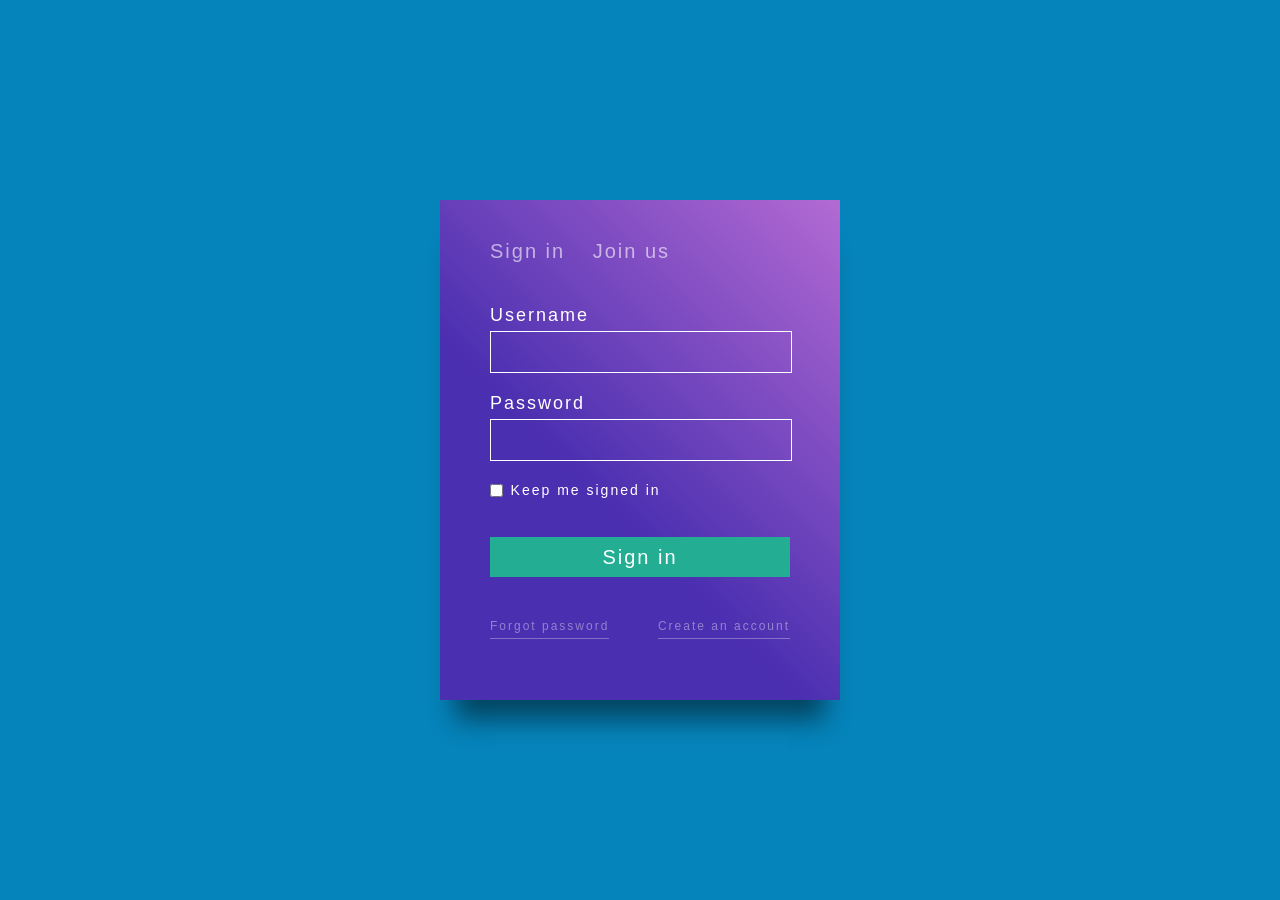
==== form.html @ 3fe83bd5 "add form" ====
<!DOCTYPE html>
<html lang="en">
<head>
    <meta charset="UTF-8">
    <title>Document</title>
    <link rel="stylesheet" href="style3.css">
</head>
<body>
    <div class="section">
        <div class="container">
            <div class="header">
                <a href="">Sign in</a>
                <a href="">Join us</a>
            </div>
            <form action="">
                <label for="">Username</label>
                <input type="text" name="login">
                <label for="">Password</label>
                <input type="password" name="password">
                <input type="checkbox" name="check" value="signed in">
                <label for="">Keep me signed in</label>
                <input type="submit" value="Sign in">
            </form>
            <div class="footer">
                <a href="">Forgot password</a>
                <a href="">Create an account</a>
            </div>
        </div>
    </div>
</body>
</html>
---- style3.css ----
*{
    margin: 0;
    padding: 0;
    color: white;
    font-size: 20px;
    font-family: sans-serif;
    letter-spacing: 2px;

}
body{
    background-color: rgb(5,132,187);
}
.section{
    width: 400px;
    height: 500px;
    background-image: linear-gradient(45deg, rgb(74,47,176) 40%, rgb(179,106,211) 100%);
    position: absolute;
    top: 50%;
    left: 50%;
    transform: translate(-50%, -50%);
    box-shadow: 0 35px 25px -15px rgba(0, 0, 0, 0.479);
}
.container{
    width: 300px;
    margin: 40px auto;
}
.header{
    margin-bottom: 40px;
}
.header a{
    color: rgba(255, 255, 255, 0.6);
    text-decoration: none;
    display: inline-block;
    margin-right: 20px;
}
.header a:hover{
    color: white;
    border-bottom: 2px solid rgb(228, 82, 73);
}
form{
    margin-bottom: 35px;
}
form label{
    font-size: 18px;
}
form input[type="text"],
form input[type="password"]{
    background: none;
    border: 1px solid white;
    width: 100%;
    height: 40px;
    display: block;
    margin: 5px 0 18px;
}
form input[type="checkbox"]+label{
    font-size: 14px;
    vertical-align: 2px;
}
form input[type="submit"]{
    display: block;
    width: 100%;
    height: 40px;
    background-color: rgb(35, 173, 147);
    border: none;
    margin-top: 35px;
}
.footer a{
    color: rgba(255, 255, 255, 0.4);
    font-size: 12px;
    text-decoration: none;
    display: inline-block;
    margin-right: 41px;
    padding-bottom:5px;
    border-bottom: 1px solid rgba(255, 255, 255, 0.3);
}
.footer a:last-child{
    margin-right: 0px;
}
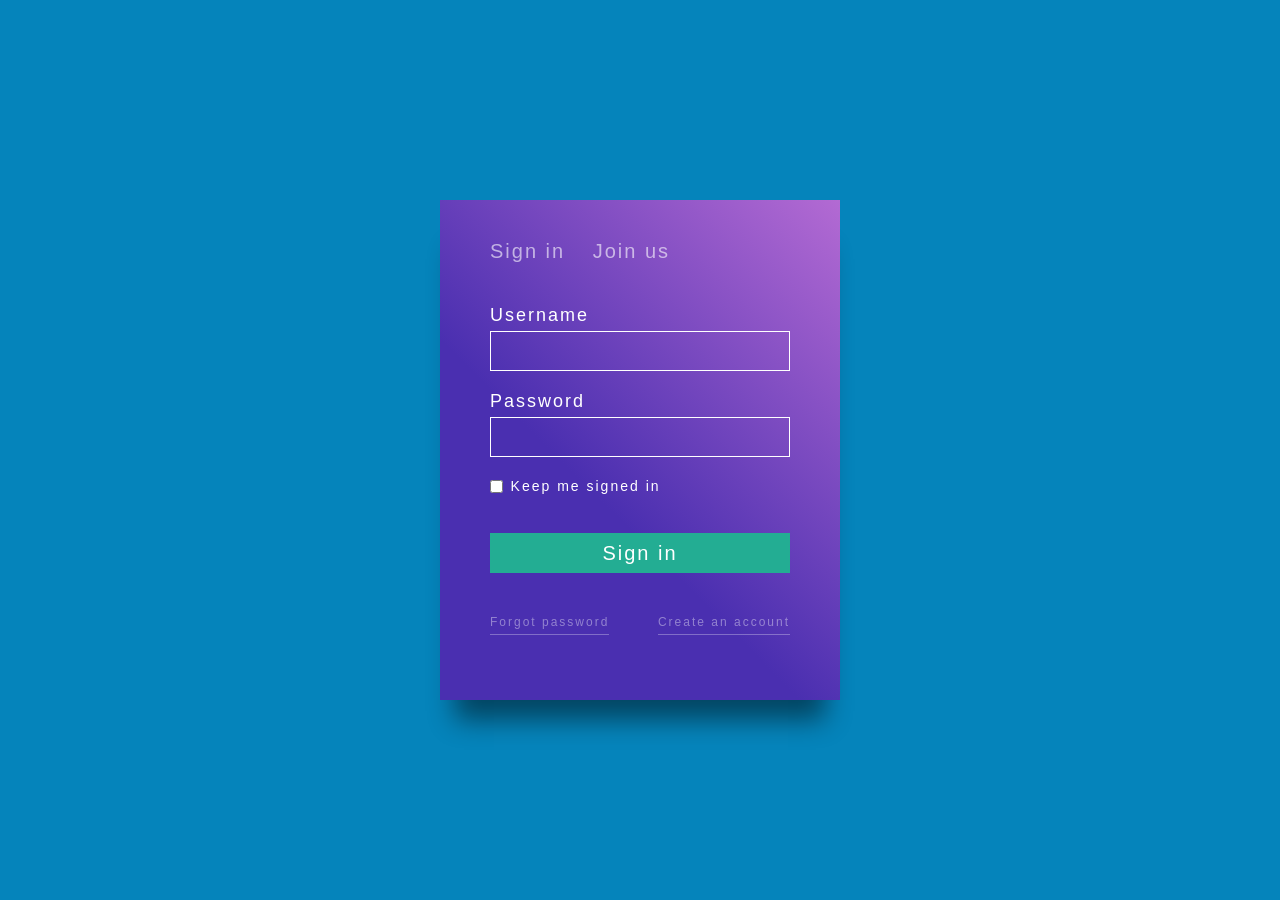
==== commit 79e21c93: "fix" ====
--- a/form.html
+++ b/form.html
@@ -12,7 +12,7 @@
                 <a href="">Sign in</a>
                 <a href="">Join us</a>
             </div>
-            <form action="">
+            <form action="get">
                 <label for="">Username</label>
                 <input type="text" name="login">
                 <label for="">Password</label>
--- a/style3.css
+++ b/style3.css
@@ -5,6 +5,7 @@
     font-size: 20px;
     font-family: sans-serif;
     letter-spacing: 2px;
+    box-sizing: border-box;
 
 }
 body{
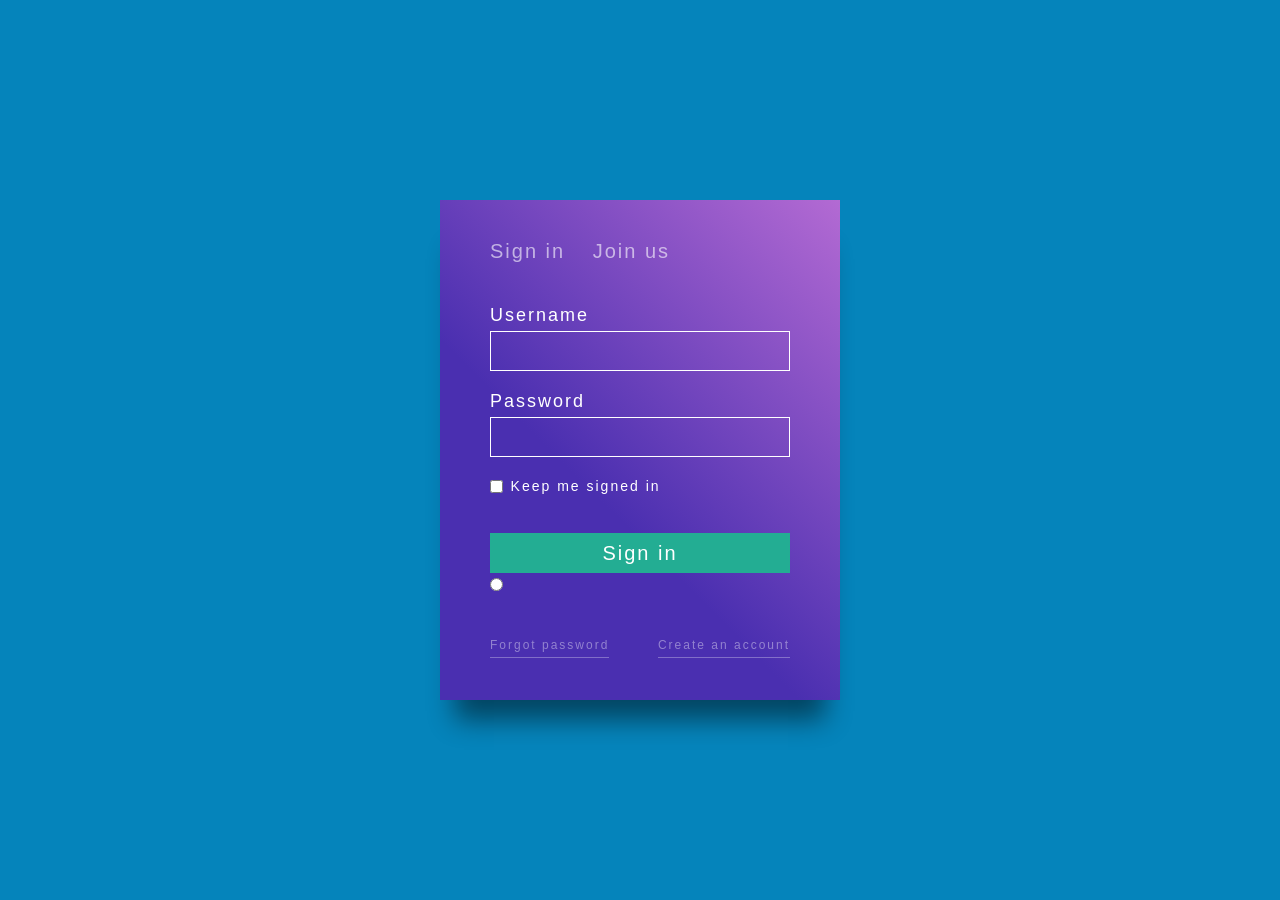
==== commit d944c9ca: "fix checkbox" ====
--- a/form.html
+++ b/form.html
@@ -12,14 +12,15 @@
                 <a href="">Sign in</a>
                 <a href="">Join us</a>
             </div>
-            <form action="get">
-                <label for="">Username</label>
-                <input type="text" name="login">
-                <label for="">Password</label>
-                <input type="password" name="password">
-                <input type="checkbox" name="check" value="signed in">
-                <label for="">Keep me signed in</label>
+            <form method="get">
+                <label for="login">Username</label>
+                <input type="text" name="login" id="login">
+                <label for="password">Password</label>
+                <input type="password" name="password" id="password">
+                <input type="checkbox" name="check" value="signed in" id="check">
+                <label for="check">Keep me signed in</label>
                 <input type="submit" value="Sign in">
+                <input type="radio">
             </form>
             <div class="footer">
                 <a href="">Forgot password</a>
@@ -27,5 +28,6 @@
             </div>
         </div>
     </div>
+    
 </body>
 </html>
--- a/style3.css
+++ b/style3.css
@@ -53,6 +53,9 @@
     display: block;
     margin: 5px 0 18px;
 }
+form input[type="checkbox"]{
+    accent-color:rgb(35, 173, 147);
+}
 form input[type="checkbox"]+label{
     font-size: 14px;
     vertical-align: 2px;
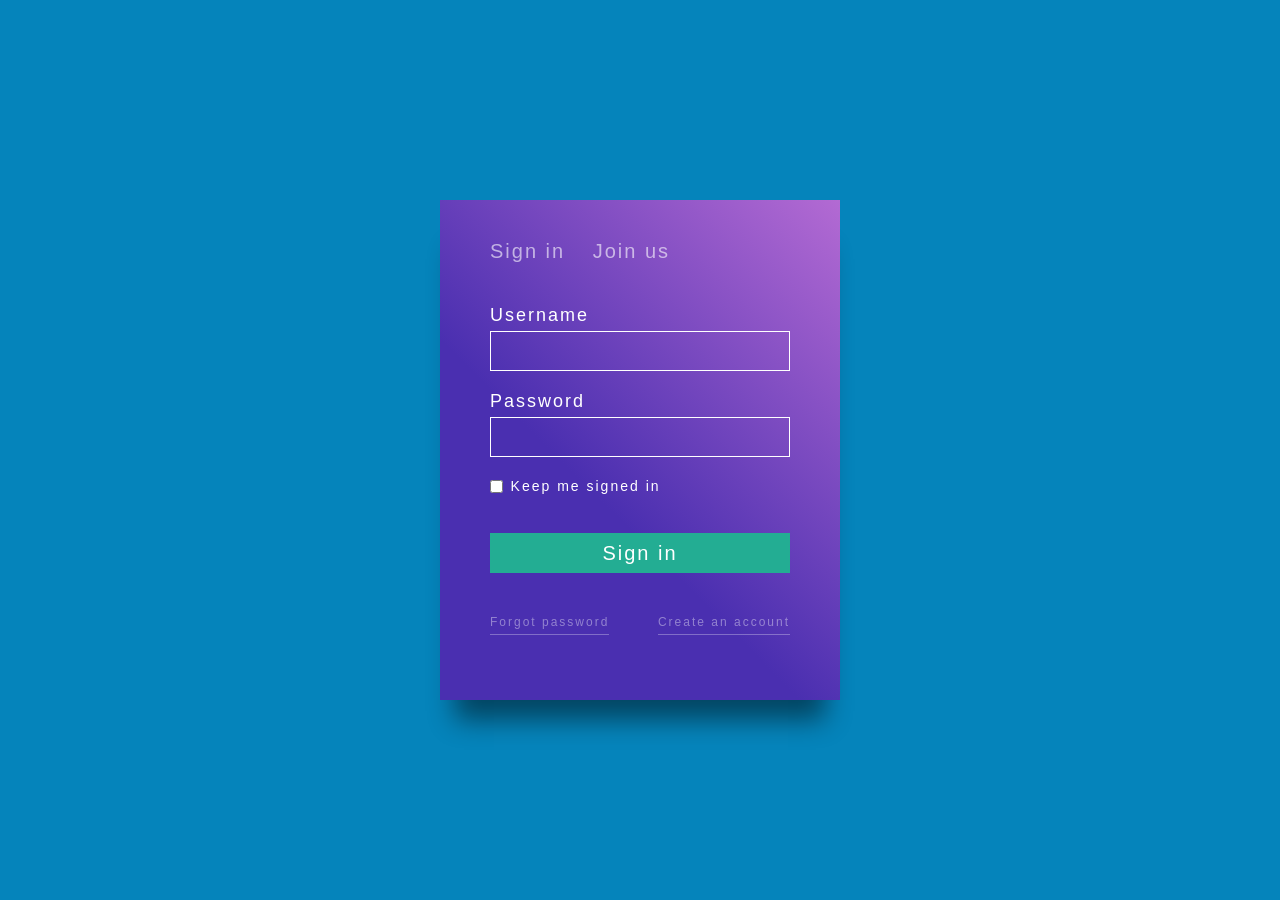
==== commit 65ea2a42: "fix checkbox2" ====
--- a/form.html
+++ b/form.html
@@ -20,7 +20,6 @@
                 <input type="checkbox" name="check" value="signed in" id="check">
                 <label for="check">Keep me signed in</label>
                 <input type="submit" value="Sign in">
-                <input type="radio">
             </form>
             <div class="footer">
                 <a href="">Forgot password</a>
